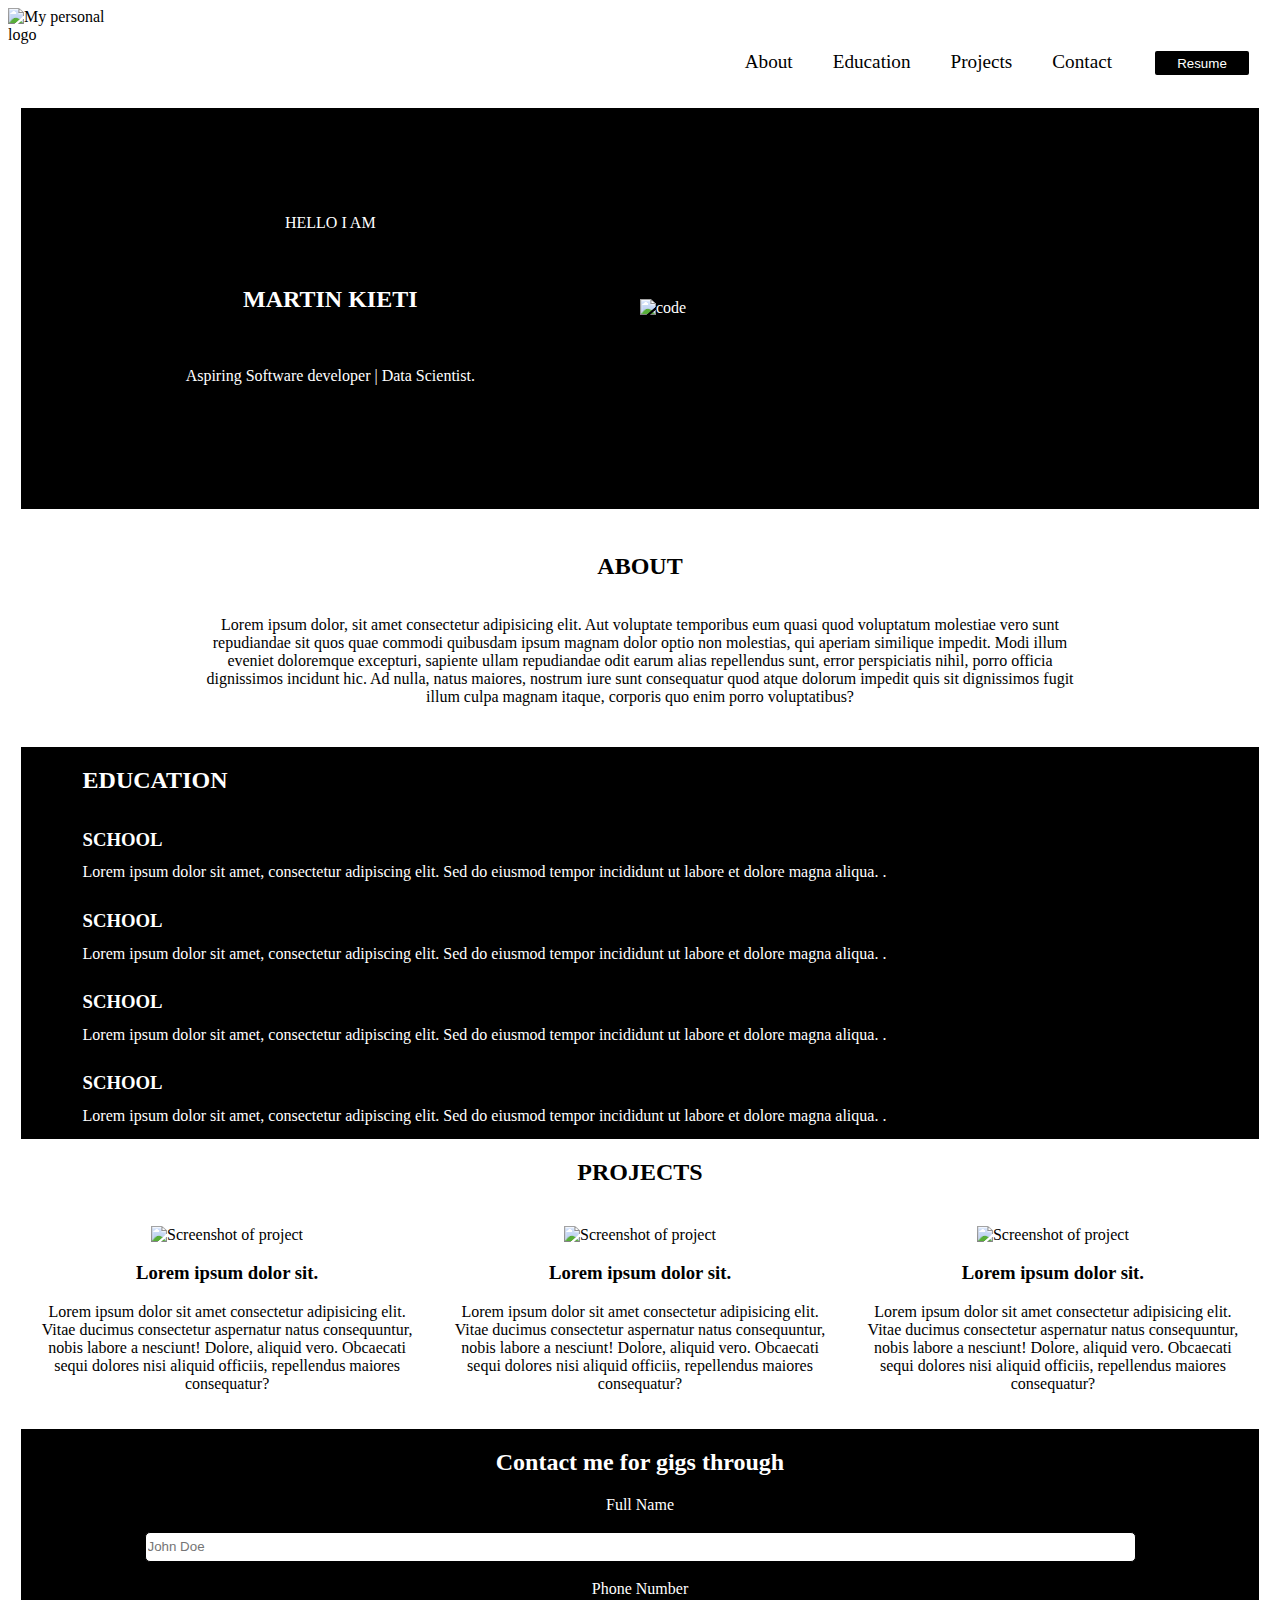
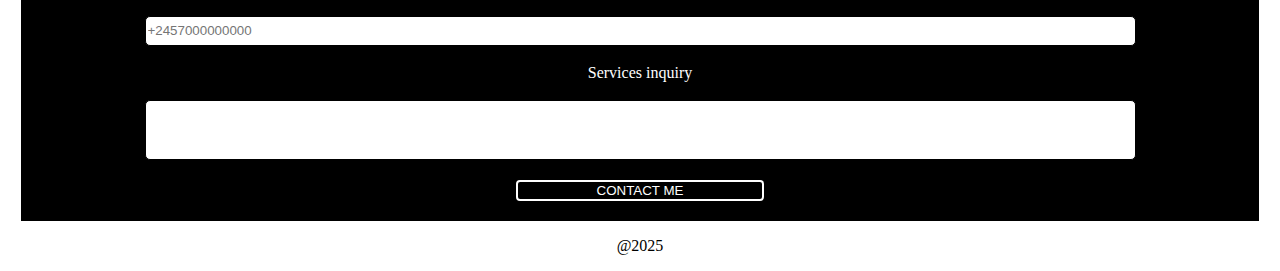
==== index.html @ de94b91e "update css files fix" ====
<!DOCTYPE html>
<html lang="en">

<head>
    <meta charset="UTF-8">
    <meta name="viewport" content="width=device-width, initial-scale=1.0">
    <link rel="stylesheet" href="style.css">
    <title>Martin Portfolio</title>
</head>

<body>
    <header>
        <div id="my-logo">
            <img src="LOGO.jpg" alt="My personal logo">
        </div>

        <nav>
            <ul>
                <li><a href="#">About</a></li>
                <li><a href="#">Education</a></li>
                <li><a href="#">Projects</a></li>
                <li><a href="#">Contact</a></li>
                <li><button id="resumeDW">Resume</button></li>
            </ul>
            <div class="hamburger">
                <div class="line"></div>
                <div class="line"></div>
                <div class="line"></div>
            </div>
        </nav>
        <ul class="dropdown">
            <li><a href="#">About</a></li>
            <li><a href="#">Education</a></li>
            <li><a href="#">Projects</a></li>
            <li><a href="#">Contact</a></li>
            <li><button id="resumeDW">Resume</button></li>
        </ul>

    </header>

    <main>
        <section id="hero">
            <div class="right">
                <p>HELLO I AM </p><br>
                <h2>MARTIN KIETI</h2><br>
                <p>Aspiring Software developer | Data Scientist.</p><br>
            </div>

            <div class="left">
                <img src="code.jpg" alt="code">
            </div>
        </section>

        <section class="about">
            <h2>ABOUT</h2>
            <p>Lorem ipsum dolor, sit amet consectetur adipisicing elit. Aut voluptate temporibus eum quasi quod
                voluptatum molestiae vero sunt repudiandae sit quos quae commodi quibusdam ipsum magnam dolor optio non
                molestias, qui aperiam similique impedit. Modi illum eveniet doloremque excepturi, sapiente ullam
                repudiandae odit earum alias repellendus sunt, error perspiciatis nihil, porro officia dignissimos
                incidunt hic. Ad nulla, natus maiores, nostrum iure sunt consequatur quod atque dolorum impedit quis sit
                dignissimos fugit illum culpa magnam itaque, corporis quo enim porro voluptatibus?</p>
        </section>

        <section id="education">
            <div class="edu-container">
                <h2>EDUCATION</h2>
                <div class="edu">
                    <h3>SCHOOL</h3>
                    <p>
                        Lorem ipsum dolor sit amet, consectetur adipiscing elit. Sed do eiusmod tempor incididunt ut
                        labore et dolore magna aliqua. .
                    </p>
                </div>
                <div class="edu">
                    <h3>SCHOOL</h3>
                    <p>
                        Lorem ipsum dolor sit amet, consectetur adipiscing elit. Sed do eiusmod tempor incididunt ut
                        labore et dolore magna aliqua. .
                    </p>
                </div>
                <div class="edu">
                    <h3>SCHOOL</h3>
                    <p>
                        Lorem ipsum dolor sit amet, consectetur adipiscing elit. Sed do eiusmod tempor incididunt ut
                        labore et dolore magna aliqua. .
                    </p>
                </div>
                <div class="edu">
                    <h3>SCHOOL</h3>
                    <p>
                        Lorem ipsum dolor sit amet, consectetur adipiscing elit. Sed do eiusmod tempor incididunt ut
                        labore et dolore magna aliqua. .
                    </p>
                </div>
            </div>
        </section>

        <section class="project">
            <h2>PROJECTS</h2>
            <!-- creating projects carosel  -->
            <div class="project-cubes">
                <div class="project-cube">
                    <img src="Screenshot.png" alt="Screenshot of project">
                    <a href="#">
                        <h3>Lorem ipsum dolor sit.</h3>
                    </a>
                    <p>Lorem ipsum dolor sit amet consectetur adipisicing elit. Vitae ducimus consectetur aspernatur
                        natus consequuntur, nobis labore a nesciunt! Dolore, aliquid vero. Obcaecati sequi dolores nisi
                        aliquid officiis, repellendus maiores consequatur?</p>
                </div>


                <div class="project-cube">
                    <img src="Screenshot.png" alt="Screenshot of project">
                    <a href="#">
                        <h3>Lorem ipsum dolor sit.</h3>
                    </a>
                    <p>Lorem ipsum dolor sit amet consectetur adipisicing elit. Vitae ducimus consectetur aspernatur
                        natus consequuntur, nobis labore a nesciunt! Dolore, aliquid vero. Obcaecati sequi dolores nisi
                        aliquid officiis, repellendus maiores consequatur?</p>
                </div>


                <div class="project-cube">
                    <img src="Screenshot.png" alt="Screenshot of project">
                    <a href="#">
                        <h3>Lorem ipsum dolor sit.</h3>
                    </a>
                    <p>Lorem ipsum dolor sit amet consectetur adipisicing elit. Vitae ducimus consectetur aspernatur
                        natus consequuntur, nobis labore a nesciunt! Dolore, aliquid vero. Obcaecati sequi dolores nisi
                        aliquid officiis, repellendus maiores consequatur?</p>
                </div>

                <!-- <div class="project-cube">
                    <img src="Screenshot.png" alt="Screenshot of project">
                    <h3>Lorem ipsum dolor sit.</h3>
                    <p>Lorem ipsum dolor sit amet consectetur adipisicing elit. Vitae ducimus consectetur aspernatur natus consequuntur, nobis labore a nesciunt! Dolore, aliquid vero. Obcaecati sequi dolores nisi aliquid officiis, repellendus maiores consequatur?</p>
                </div>

                <div class="project-cube">
                    <img src="Screenshot.png" alt="Screenshot of project">
                    <h3>Lorem ipsum dolor sit.</h3>
                    <p>Lorem ipsum dolor sit amet consectetur adipisicing elit. Vitae ducimus consectetur aspernatur natus consequuntur, nobis labore a nesciunt! Dolore, aliquid vero. Obcaecati sequi dolores nisi aliquid officiis, repellendus maiores consequatur?</p>
                </div> -->
            </div>
        </section>

        <section class="contact">
            <form action="">
                <h2>Contact me for gigs through</h2>

                <label for="full-name">Full Name</label><br>
                <input type="text" name="full-name" id="full-name" placeholder="John Doe"><br>

                <label for="phone-num">Phone Number</label><br>
                <input type="tel" name="phone-num" id="phone-num" placeholder="+2457000000000"><br>

                <label for="services">Services inquiry</label><br>
                <textarea name="services" id="services" style="height: 60px;"></textarea>

                <button name="submit" value="submit" class="submit">CONTACT ME</button>
            </form>
        </section>
    </main>

    <footer>
        <!-- SOCIAL MEDIA -->
        <p>@2025</p>

    </footer>
</body>

</html>
---- style.css ----
* {
    box-sizing: border-box;
}

/* header and navbar styling */
header {
    overflow: hidden;
    height: 100px;
    position: sticky;
}

#my-logo {
    width: 100px;
    float: left;
}

#my-logo img {
    width: 100px;
    height: auto;
}

nav {
    margin: 0px;
    padding: 20px 0px;
}

nav ul {
    list-style-type: none;
    padding: 0;
    margin: 0;
    display: flex;
    flex-wrap: wrap;
    justify-content: flex-end;
    align-items: baseline;
}

nav ul li {
    padding: 20px;
    display: block;
    text-align: center;
    height: 100px;
}

/* styling the links */
li a {
    color: black;
    text-decoration: none;
    font-size: 1.2em;
}

li a:hover {
    color: black;
    font-size: 1.5em;
    text-shadow: 3px 3px 5px black;
}

li button {
    border: solid;
    border-radius: 5px;
    color: white;
    background-color: black;
    height: 30px;
    width: 100px;
}

li button:hover {
    font-size: 1em;
    box-shadow: 3px 3px 4px black;
    border: none;
}

/* styling the hero section */
main {
    padding: 0% 1%;
}

#hero {
    /* display: inline; */
    display: flex;
    flex-direction: row;
    flex-wrap: wrap;
    align-items: center;
    color: white;
    background-color: rgb(0, 0, 0);
}

#hero .right {
    width: 50%;
    text-align: center;
    padding: 90px 0px;
}

#hero .left {
    width: 50%;
}

#hero .left img {
    width: 100%;
    height: auto;
}

/* About section */
.about {
    display: flex;
    flex-direction: column;
    align-items: center;
    text-align: center;
    gap: 8%;
    padding: 2% 15%;
}


/* STYLING THE EDUCATION SECTION */
#education .edu-container {
    display: flex;
    flex-direction: column;
    color: white;
    background-color: rgb(0, 0, 0);
    padding-left: 5%;
    overflow: visible;
}

.edu-container .edu {
    line-height: 0.8;

}

/* Start of the projects sections
-Working on carosel and the display cards */
.project {
    text-align: center;
}

.project-cubes {
    display: flex;
    flex-direction: row;
    flex-wrap: nowrap;
    /* overflow-x: scroll; */
}

.project-cube {
    background-color: white;
    color: black;
    height: auto;
    overflow: hidden;
    margin: 20px;
}

.project-cube img {
    width: 100%;
}

.project-cube a {
    color: black;
    text-decoration: none;
}

.project-cube a:hover {
    color: blue;
    text-shadow: 2px 2px 4px blue;
}

/* CONTACT SECTION */
.contact {
    background-color: black;
    color: white;
}

form {
    display: flex;
    flex-direction: column;
    align-items: center;
}

input,
textarea {
    line-height: 0.7;
    background-color: white;
    width: 80%;
    height: 30px;
    border: solid 1px;
    border-radius: 5px;
    resize: none;
}

.submit {
    margin: 20px 0px;
    background-color: black;
    border: solid 2px white;
    border-radius: 4px;
    width: 20%;
    height: 10%;
    color: white;
    cursor: pointer;
}

.submit:hover {
    background-color: aliceblue;
    color: black;
    box-shadow: 2px 2px 4px white;
}

/* footer section */
footer {
    text-align: center;
}

/* RESPONSIVE DESIGN */
@media (max-width: 770px) {
    #hero {
        flex-direction: column;
    }
    
    .project-cubes {
        flex-direction: column;
    }

}
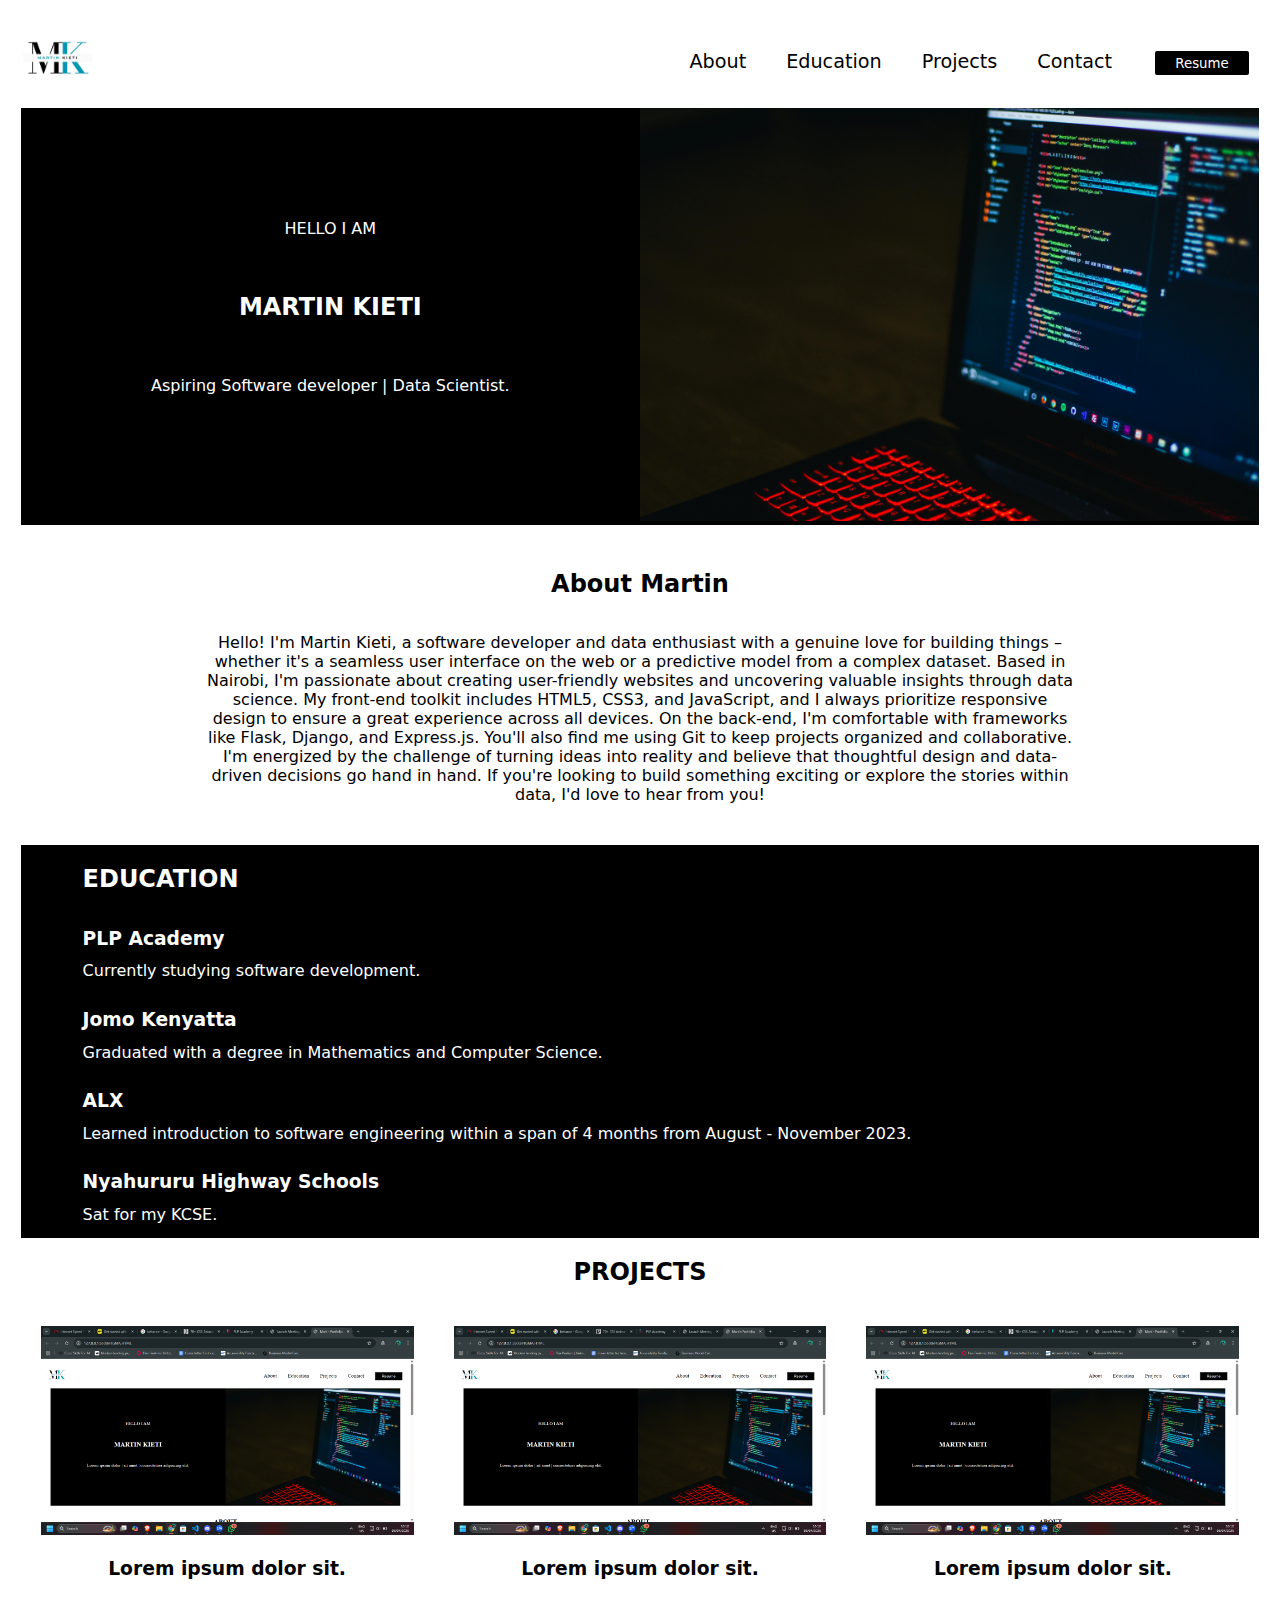
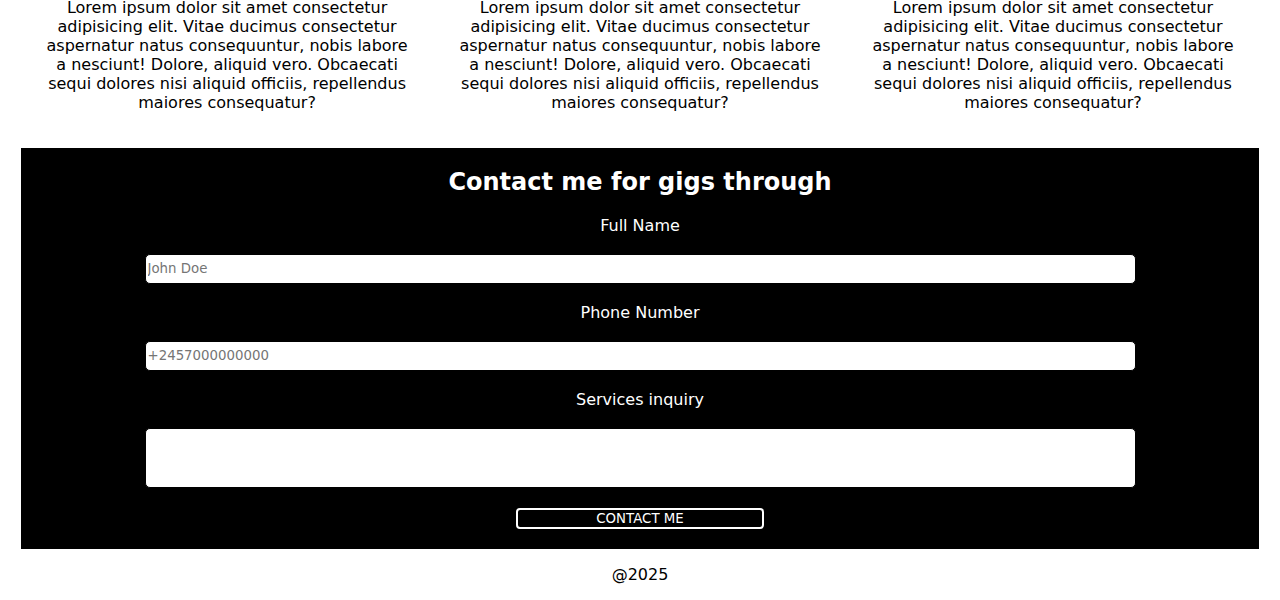
==== commit 3325bfe1: "Updated html" ====
--- a/index.html
+++ b/index.html
@@ -11,31 +11,18 @@
 <body>
     <header>
         <div id="my-logo">
-            <img src="LOGO.jpg" alt="My personal logo">
+            <img src="pics/LOGO.jpg" alt="My personal logo">
         </div>
 
         <nav>
             <ul>
-                <li><a href="#">About</a></li>
-                <li><a href="#">Education</a></li>
-                <li><a href="#">Projects</a></li>
-                <li><a href="#">Contact</a></li>
-                <li><button id="resumeDW">Resume</button></li>
+                <li><a href="#about">About</a></li>
+                <li><a href="#education">Education</a></li>
+                <li><a href="#projects">Projects</a></li>
+                <li><a href="#contact">Contact</a></li>
+                <li><a href="https://drive.google.com/file/d/1GPMbgE2ZDO0xUH08UgGQivpMycP0n4aH/view?usp=sharing"><button id="resumeDW">Resume</button></a></li>
             </ul>
-            <div class="hamburger">
-                <div class="line"></div>
-                <div class="line"></div>
-                <div class="line"></div>
-            </div>
         </nav>
-        <ul class="dropdown">
-            <li><a href="#">About</a></li>
-            <li><a href="#">Education</a></li>
-            <li><a href="#">Projects</a></li>
-            <li><a href="#">Contact</a></li>
-            <li><button id="resumeDW">Resume</button></li>
-        </ul>
-
     </header>
 
     <main>
@@ -47,60 +34,57 @@
             </div>
 
             <div class="left">
-                <img src="code.jpg" alt="code">
+                <img src="pics/code.jpg" alt="code">
             </div>
         </section>
 
-        <section class="about">
-            <h2>ABOUT</h2>
-            <p>Lorem ipsum dolor, sit amet consectetur adipisicing elit. Aut voluptate temporibus eum quasi quod
-                voluptatum molestiae vero sunt repudiandae sit quos quae commodi quibusdam ipsum magnam dolor optio non
-                molestias, qui aperiam similique impedit. Modi illum eveniet doloremque excepturi, sapiente ullam
-                repudiandae odit earum alias repellendus sunt, error perspiciatis nihil, porro officia dignissimos
-                incidunt hic. Ad nulla, natus maiores, nostrum iure sunt consequatur quod atque dolorum impedit quis sit
-                dignissimos fugit illum culpa magnam itaque, corporis quo enim porro voluptatibus?</p>
+        <section class="about" id="about">
+            <h2>About Martin</h2>
+            <p>
+                Hello! I'm Martin Kieti, a software developer and data enthusiast with a genuine love for building things – whether it's a seamless user interface on the web or a predictive model from a complex dataset. Based in Nairobi, I'm passionate about creating user-friendly websites and uncovering valuable insights through data science.
+
+                My front-end toolkit includes HTML5, CSS3, and JavaScript, and I always prioritize responsive design to ensure a great experience across all devices. On the back-end, I'm comfortable with frameworks like Flask, Django, and Express.js. You'll also find me using Git to keep projects organized and collaborative.
+
+                I'm energized by the challenge of turning ideas into reality and believe that thoughtful design and data-driven decisions go hand in hand. If you're looking to build something exciting or explore the stories within data, I'd love to hear from you!
+            </p>
         </section>
 
         <section id="education">
             <div class="edu-container">
                 <h2>EDUCATION</h2>
                 <div class="edu">
-                    <h3>SCHOOL</h3>
+                    <h3>PLP Academy</h3>
                     <p>
-                        Lorem ipsum dolor sit amet, consectetur adipiscing elit. Sed do eiusmod tempor incididunt ut
-                        labore et dolore magna aliqua. .
+                        Currently studying software development.
                     </p>
                 </div>
                 <div class="edu">
-                    <h3>SCHOOL</h3>
+                    <h3>Jomo Kenyatta</h3>
                     <p>
-                        Lorem ipsum dolor sit amet, consectetur adipiscing elit. Sed do eiusmod tempor incididunt ut
-                        labore et dolore magna aliqua. .
+                        Graduated with a degree in Mathematics and Computer Science.
                     </p>
                 </div>
                 <div class="edu">
-                    <h3>SCHOOL</h3>
+                    <h3>ALX</h3>
                     <p>
-                        Lorem ipsum dolor sit amet, consectetur adipiscing elit. Sed do eiusmod tempor incididunt ut
-                        labore et dolore magna aliqua. .
+                        Learned introduction to software engineering within a span of 4 months from August - November 2023.
                     </p>
                 </div>
                 <div class="edu">
-                    <h3>SCHOOL</h3>
+                    <h3>Nyahururu Highway Schools</h3>
                     <p>
-                        Lorem ipsum dolor sit amet, consectetur adipiscing elit. Sed do eiusmod tempor incididunt ut
-                        labore et dolore magna aliqua. .
+                        Sat for my KCSE.
                     </p>
                 </div>
             </div>
         </section>
 
-        <section class="project">
+        <section class="project" id="projects">
             <h2>PROJECTS</h2>
             <!-- creating projects carosel  -->
             <div class="project-cubes">
                 <div class="project-cube">
-                    <img src="Screenshot.png" alt="Screenshot of project">
+                    <img src="pics/Screenshot.png" alt="Screenshot of project">
                     <a href="#">
                         <h3>Lorem ipsum dolor sit.</h3>
                     </a>
@@ -111,7 +95,7 @@
 
 
                 <div class="project-cube">
-                    <img src="Screenshot.png" alt="Screenshot of project">
+                    <img src="pics/Screenshot.png" alt="Screenshot of project">
                     <a href="#">
                         <h3>Lorem ipsum dolor sit.</h3>
                     </a>
@@ -122,7 +106,7 @@
 
 
                 <div class="project-cube">
-                    <img src="Screenshot.png" alt="Screenshot of project">
+                    <img src="pics/Screenshot.png" alt="Screenshot of project">
                     <a href="#">
                         <h3>Lorem ipsum dolor sit.</h3>
                     </a>
@@ -145,7 +129,7 @@
             </div>
         </section>
 
-        <section class="contact">
+        <section class="contact" id="contact">
             <form action="">
                 <h2>Contact me for gigs through</h2>
 
--- a/style.css
+++ b/style.css
@@ -1,5 +1,6 @@
 * {
     box-sizing: border-box;
+    font-family: system-ui, -apple-system, BlinkMacSystemFont, 'Segoe UI', Roboto, Oxygen, Ubuntu, Cantarell, 'Open Sans', 'Helvetica Neue', sans-serif;
 }
 
 /* header and navbar styling */
@@ -63,8 +64,14 @@
     width: 100px;
 }
 
+li button a {
+    color: black;
+    text-decoration: none;
+    font-size: 1.2em;
+}
+
 li button:hover {
-    font-size: 1em;
+
     box-shadow: 3px 3px 4px black;
     border: none;
 }
@@ -156,8 +163,8 @@
 }
 
 .project-cube a:hover {
-    color: blue;
-    text-shadow: 2px 2px 4px blue;
+    text-shadow: 2px 2px 4px black;
+    font-size: large;
 }
 
 /* CONTACT SECTION */
